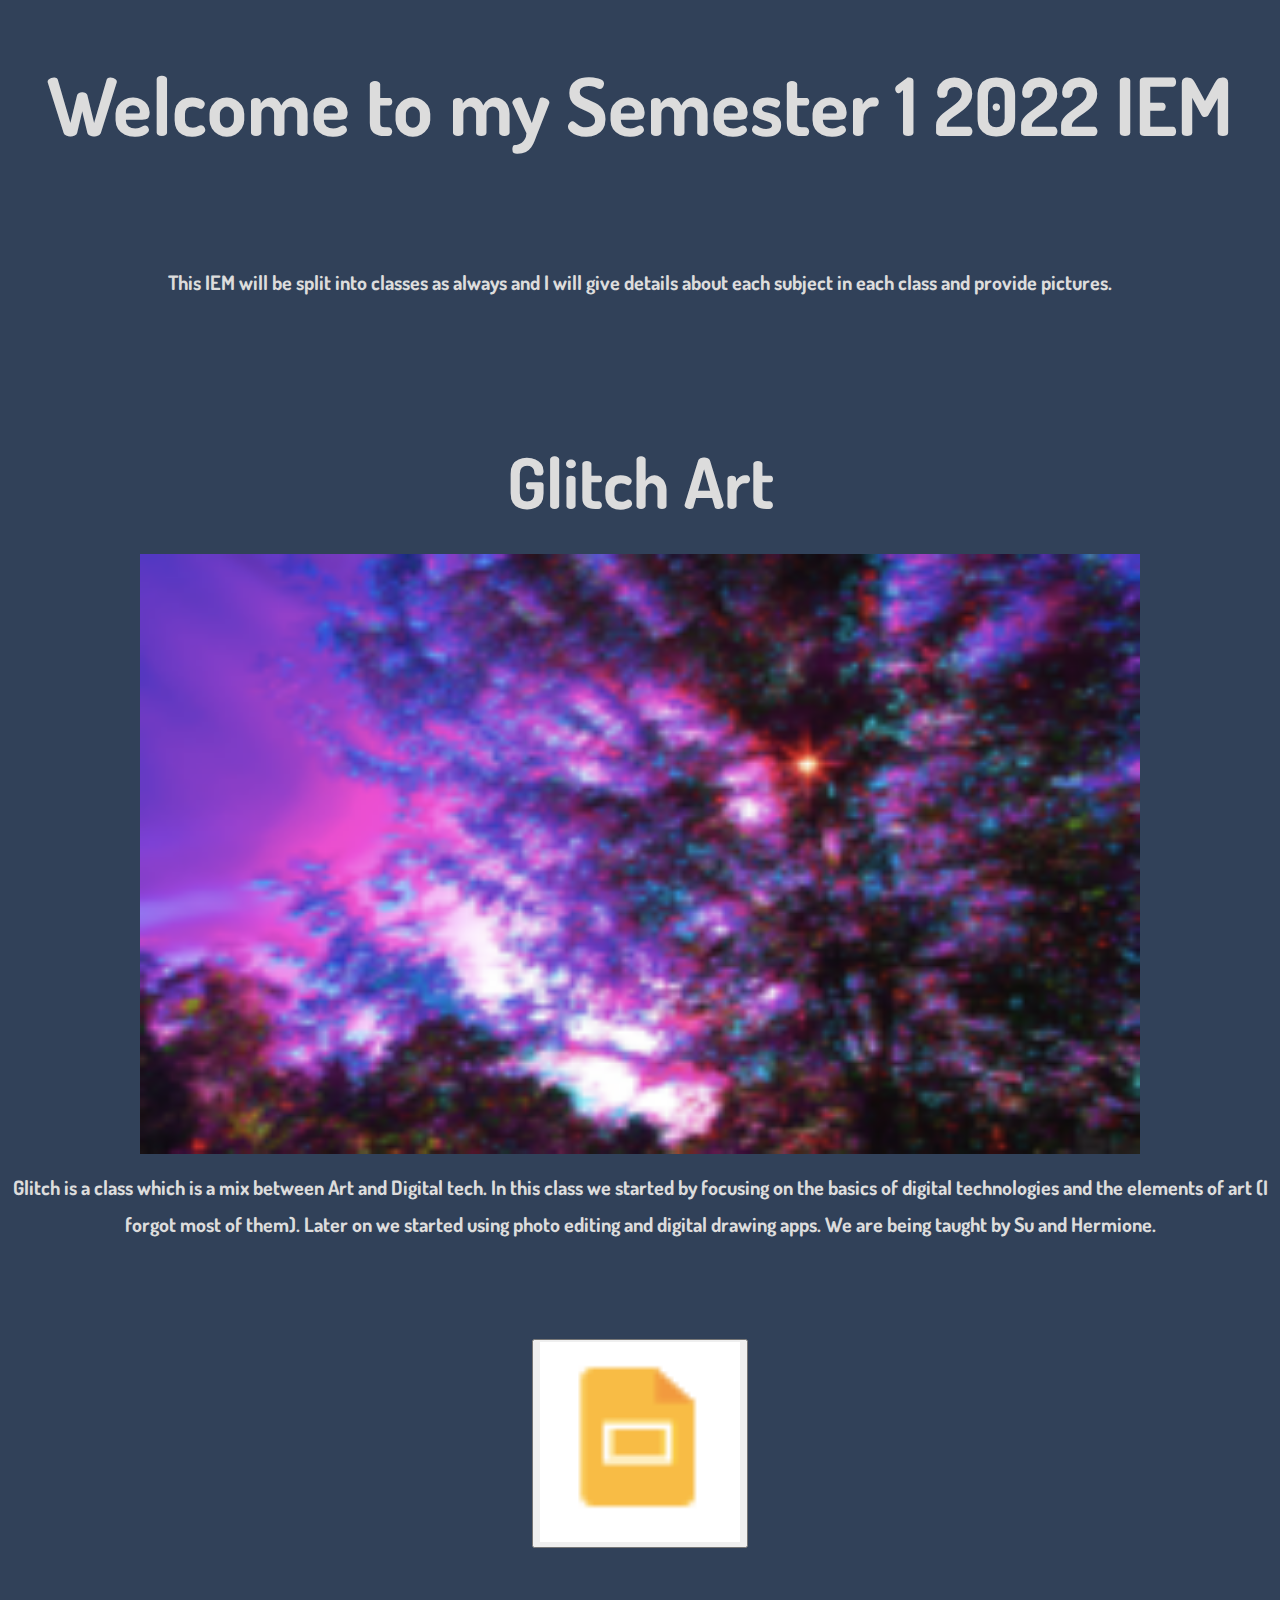
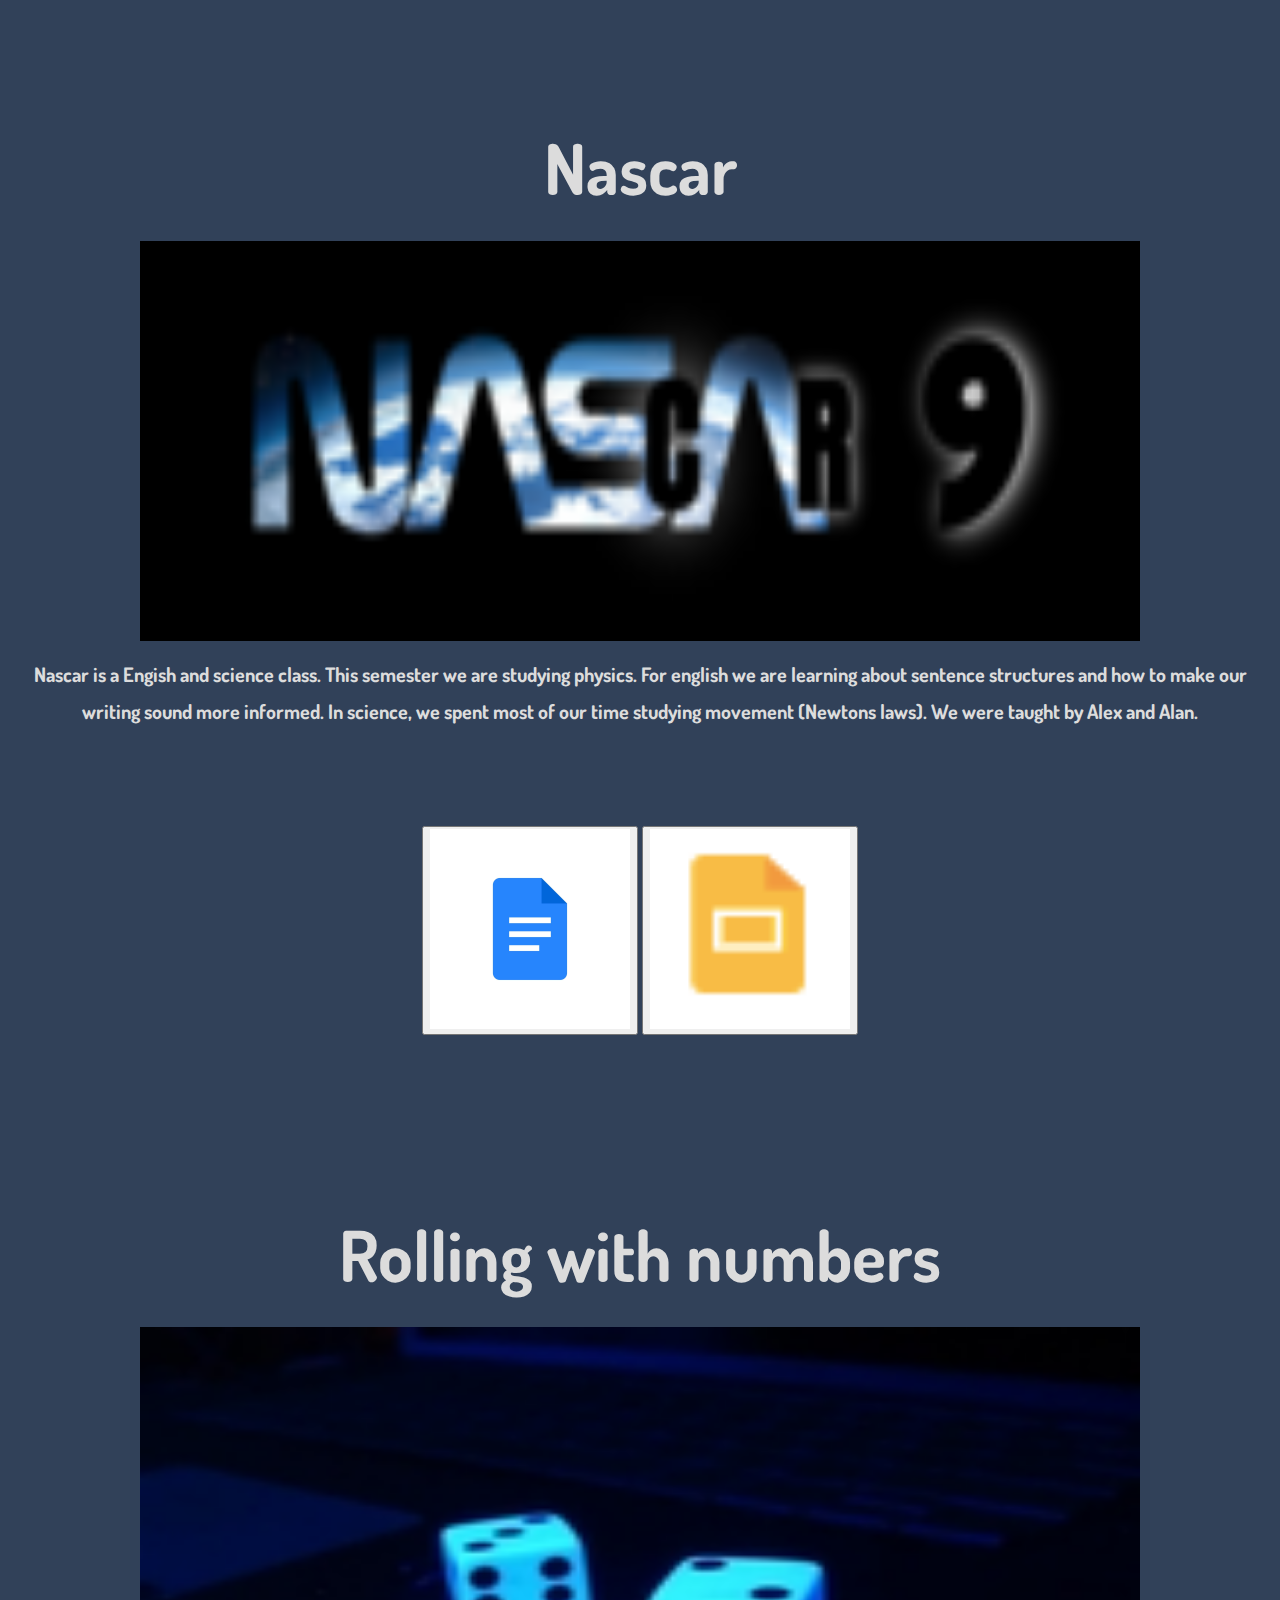
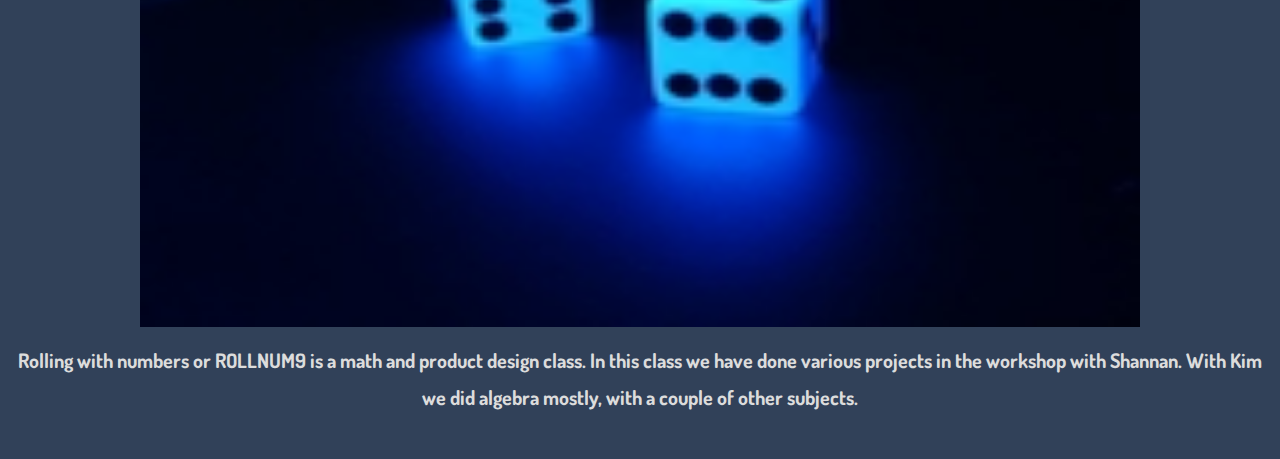
==== index.html @ 87dc7e52 "Rename IEM 2022 Semester 1.html to index.html" ====
<!DOCTYPE html>
<html>
<head>
<title>Semester 1 2022 IEM</title>
<!--CSS-->
<link rel="stylesheet" href="style.css">
<!--Fonts-->
<link rel="preconnect" href="https://fonts.googleapis.com">
<link rel="preconnect" href="https://fonts.gstatic.com" crossorigin>
<link href="https://fonts.googleapis.com/css2?family=Dosis&display=swap" rel="stylesheet">
</head>
<body>
<!--Intro-->
<h1>Welcome to my Semester 1 2022 IEM<h1>

    <p1>This IEM will be split into classes as always and I will give details about each subject in each class and provide pictures.<p1>
        <br>
        <br>
    <!--Glitch Art-->
    <h2>Glitch Art<h2>
        <img class="gb_Ca gbii" src="images/logo-5630803287_6201c99acbca8.png" alt="" aria-hidden="true" data-noaft="" width=1000px height=600> 
        <br>
        <p1>Glitch is a class which is a mix between Art and Digital tech. In this class we started by focusing on the basics of digital technologies and the elements of art (I forgot most of them). Later on we started using photo editing and digital drawing apps. We are being taught by Su and Hermione.<p1>
            <br>
            <br>
            <br>
            <br>
            <button type="button"> <img src="images/Screen Shot 2022-06-08 at 10.53.54 AM.png" height="200" width="200" onclick="location.href='https://docs.google.com/presentation/d/1Rb6sDxBsO-hjzeUfE3O_S-BsyR9wCCcV4jCV4Bteq-A/edit#slide=id.g12c822e63e5_0_62'"></button>
            <br>
            <br>
            <br>
            <br>
            <br>
        <!--Nascar-->
        <h2>Nascar<h2>
        <img class="gb_Ca gbii" src="images/Nascar.png" alt="" aria-hidden="true" data-noaft="" width=1000px height=400> 
        <br>
        <p1>Nascar is a Engish and science class. This semester we are studying physics. For english we are learning about sentence structures and how to make our writing sound more informed. In science, we spent most of our time studying movement (Newtons laws). We were taught by Alex and Alan.<p1>
            <br>
            <br>
            <br>
            <br>
            <button type="button"> <img src="images/google-docs.jpeg" height="200" width="200" onclick="location.href='https://docs.google.com/document/d/1sJwNydrdx5w06O129v8Bzof42ud7ow1mlI-92Z0q8yI/edit'"></button>
            <button type="button"> <img src="images/Screen Shot 2022-06-08 at 10.53.54 AM.png" height="200" width="200" onclick="location.href='https://docs.google.com/presentation/d/1Cz5f4qBBSOPGUQqWHZx483pXTioFllI8XoZ-zyTBuHU/edit#slide=id.g1240adbd416_0_0'"></button>
            <br>
            <br>
            <br>
            <br>
            <br>
        <!--Rolling with numbers-->
        <h2>Rolling with numbers<h2>
        <img class="gb_Ca gbii" src="images/ROLLNUM.jpeg" alt="" aria-hidden="true" data-noaft="" width=1000px height=600> 
        <br>
        <p1>Rolling with numbers or ROLLNUM9 is a math and product design class. In this class we have done various projects in the workshop with Shannan. With Kim we did algebra mostly, with a couple of other subjects. <p1>
    </body>
</html>
---- style.css ----
h2 {
    font-family: 'Dosis', sans-serif;
    text-align: center;
    color: #dcdcdc;
    font-size: 70px;
}
h1  {
    font-family: 'Dosis', sans-serif;
text-align: center;
color: #dcdcdc;
font-size: 80px;
}

p1 {
    font-family: 'Dosis', sans-serif;
    font-size: 20px;
    line-height: 0.4;
}

body {
    background-color: #314159;
  }
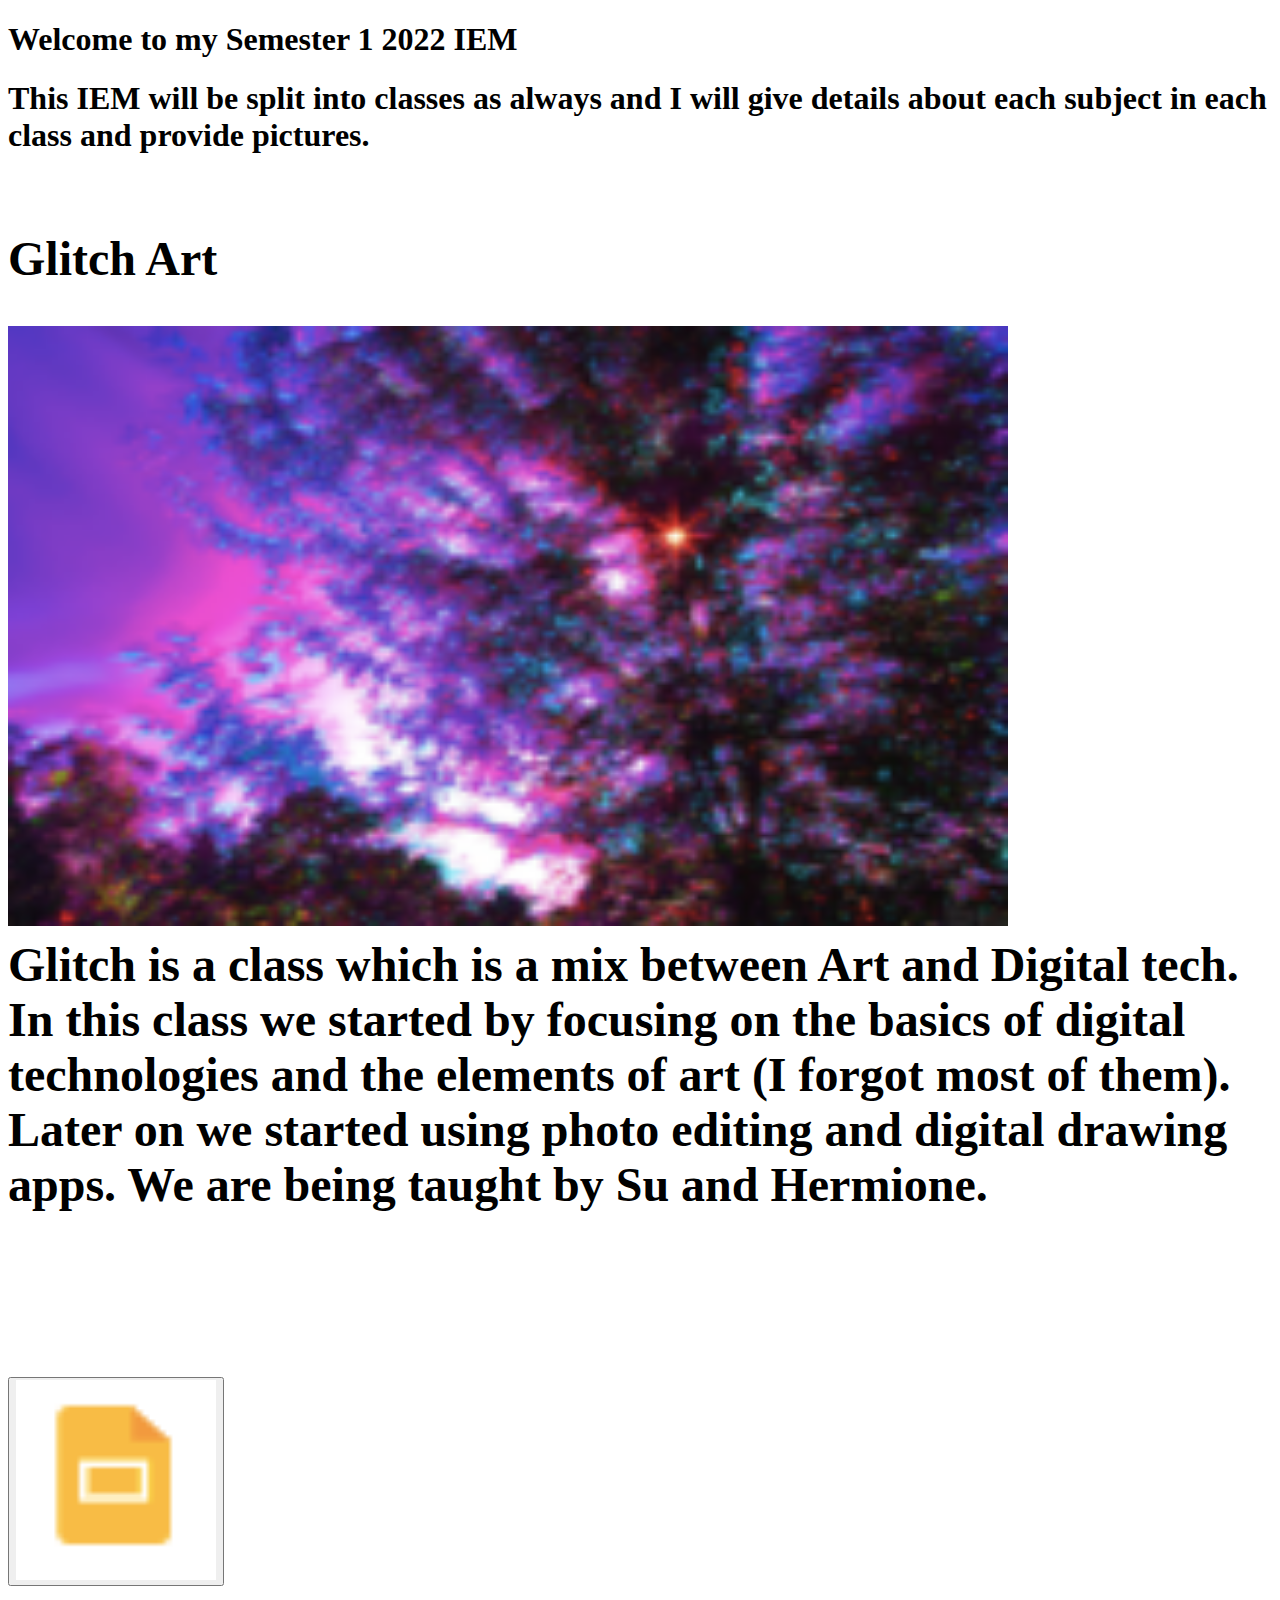
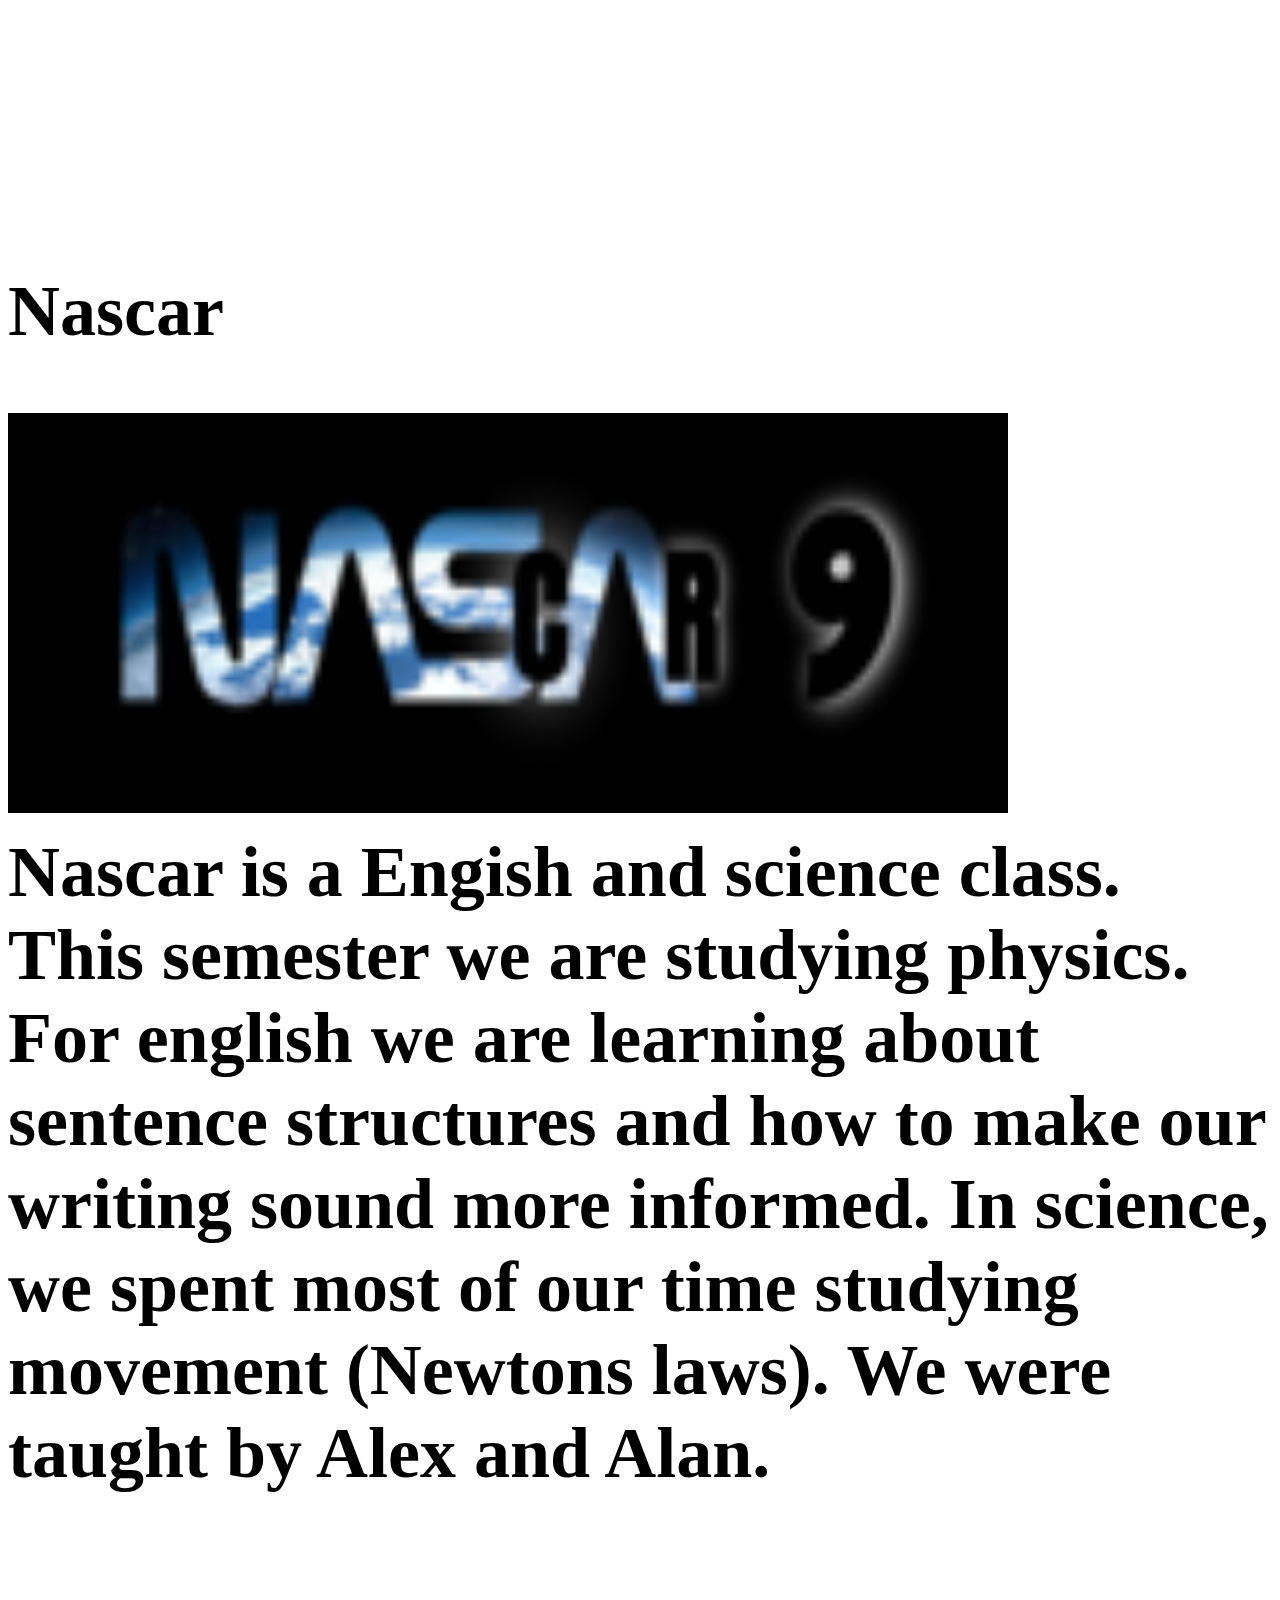
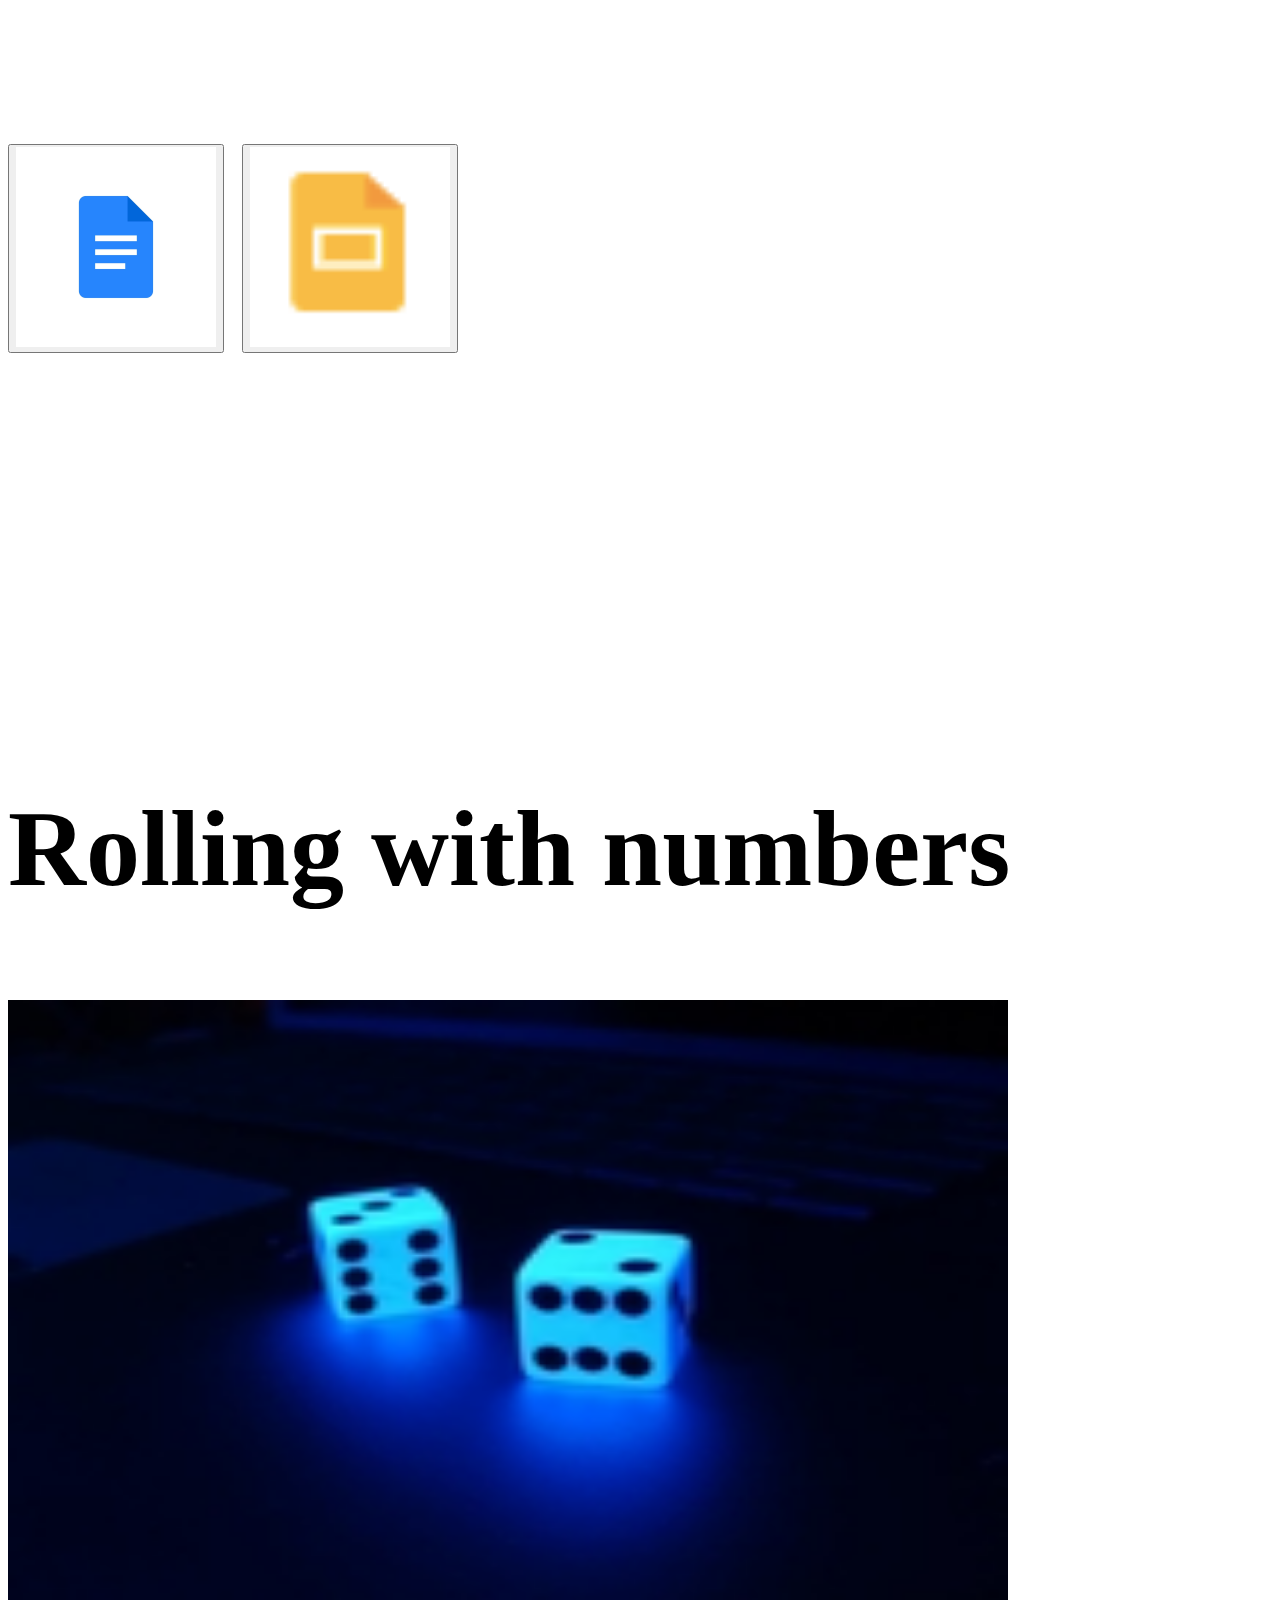
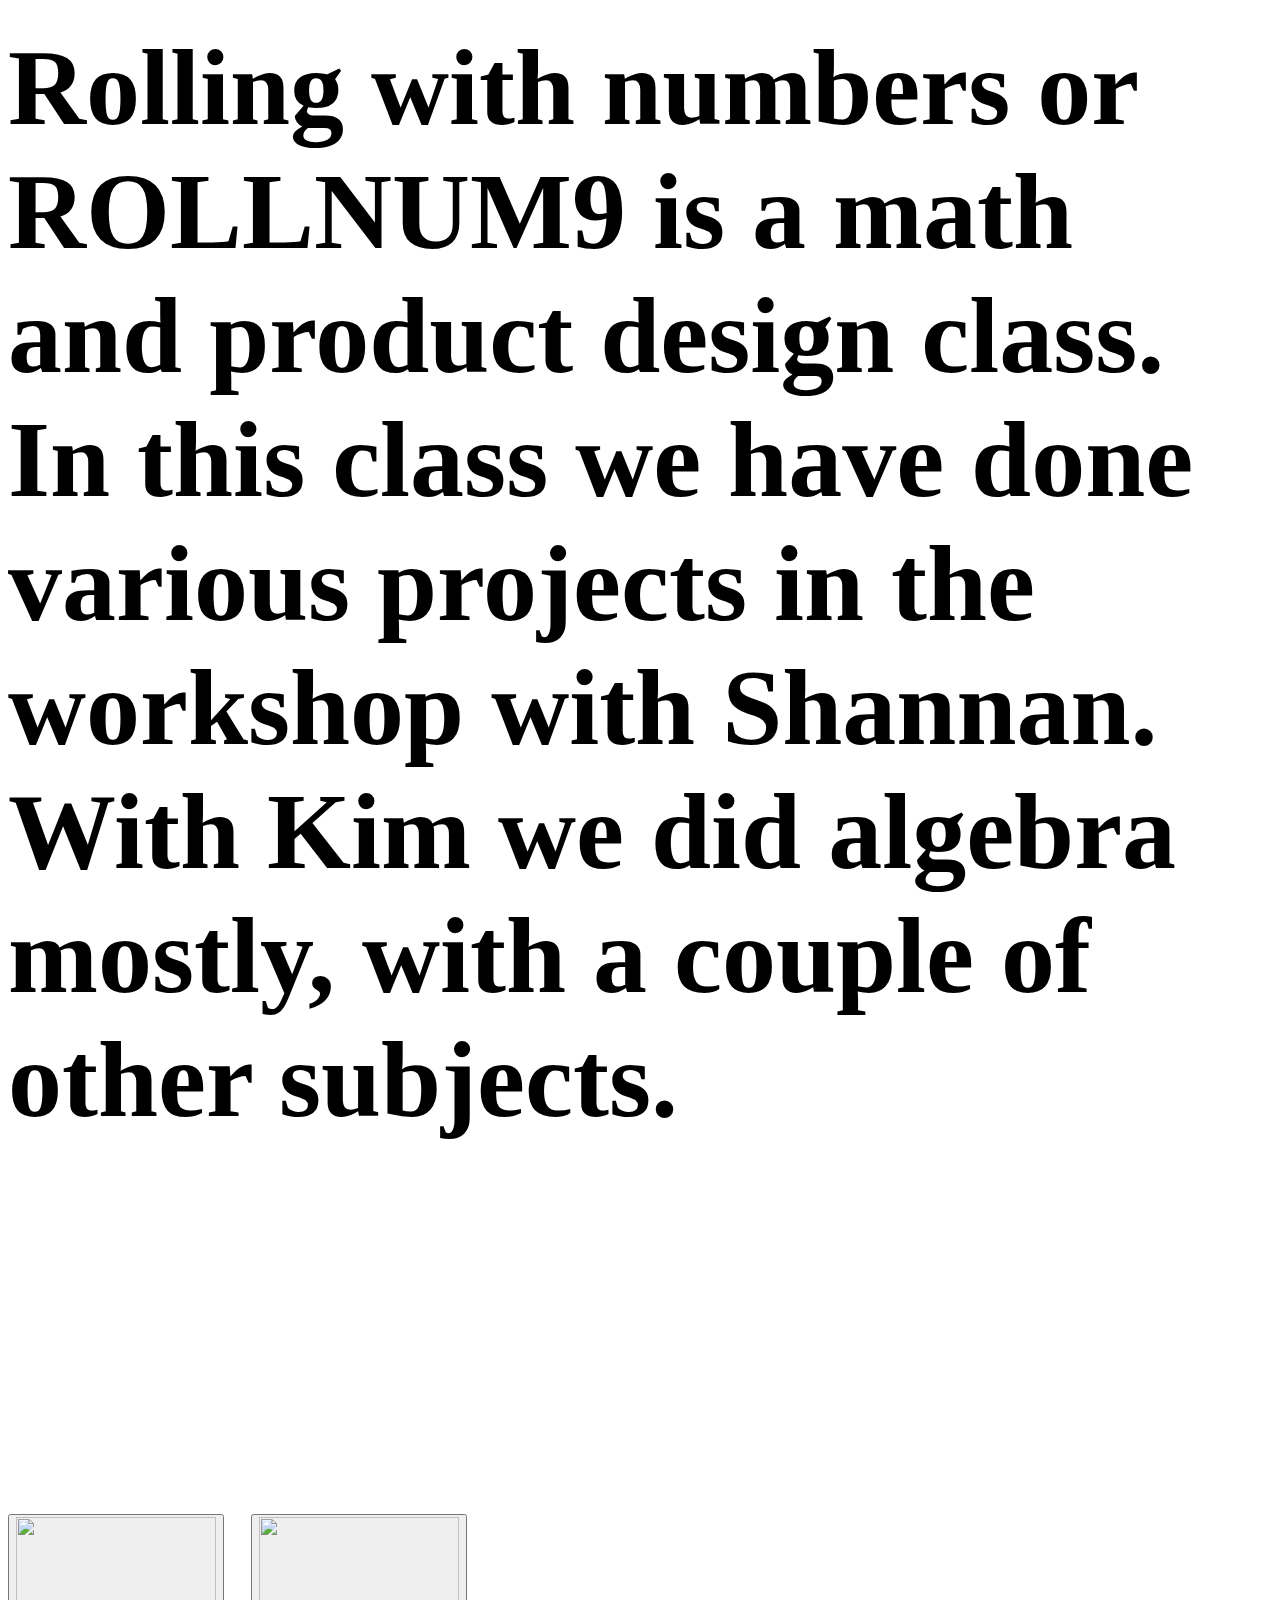
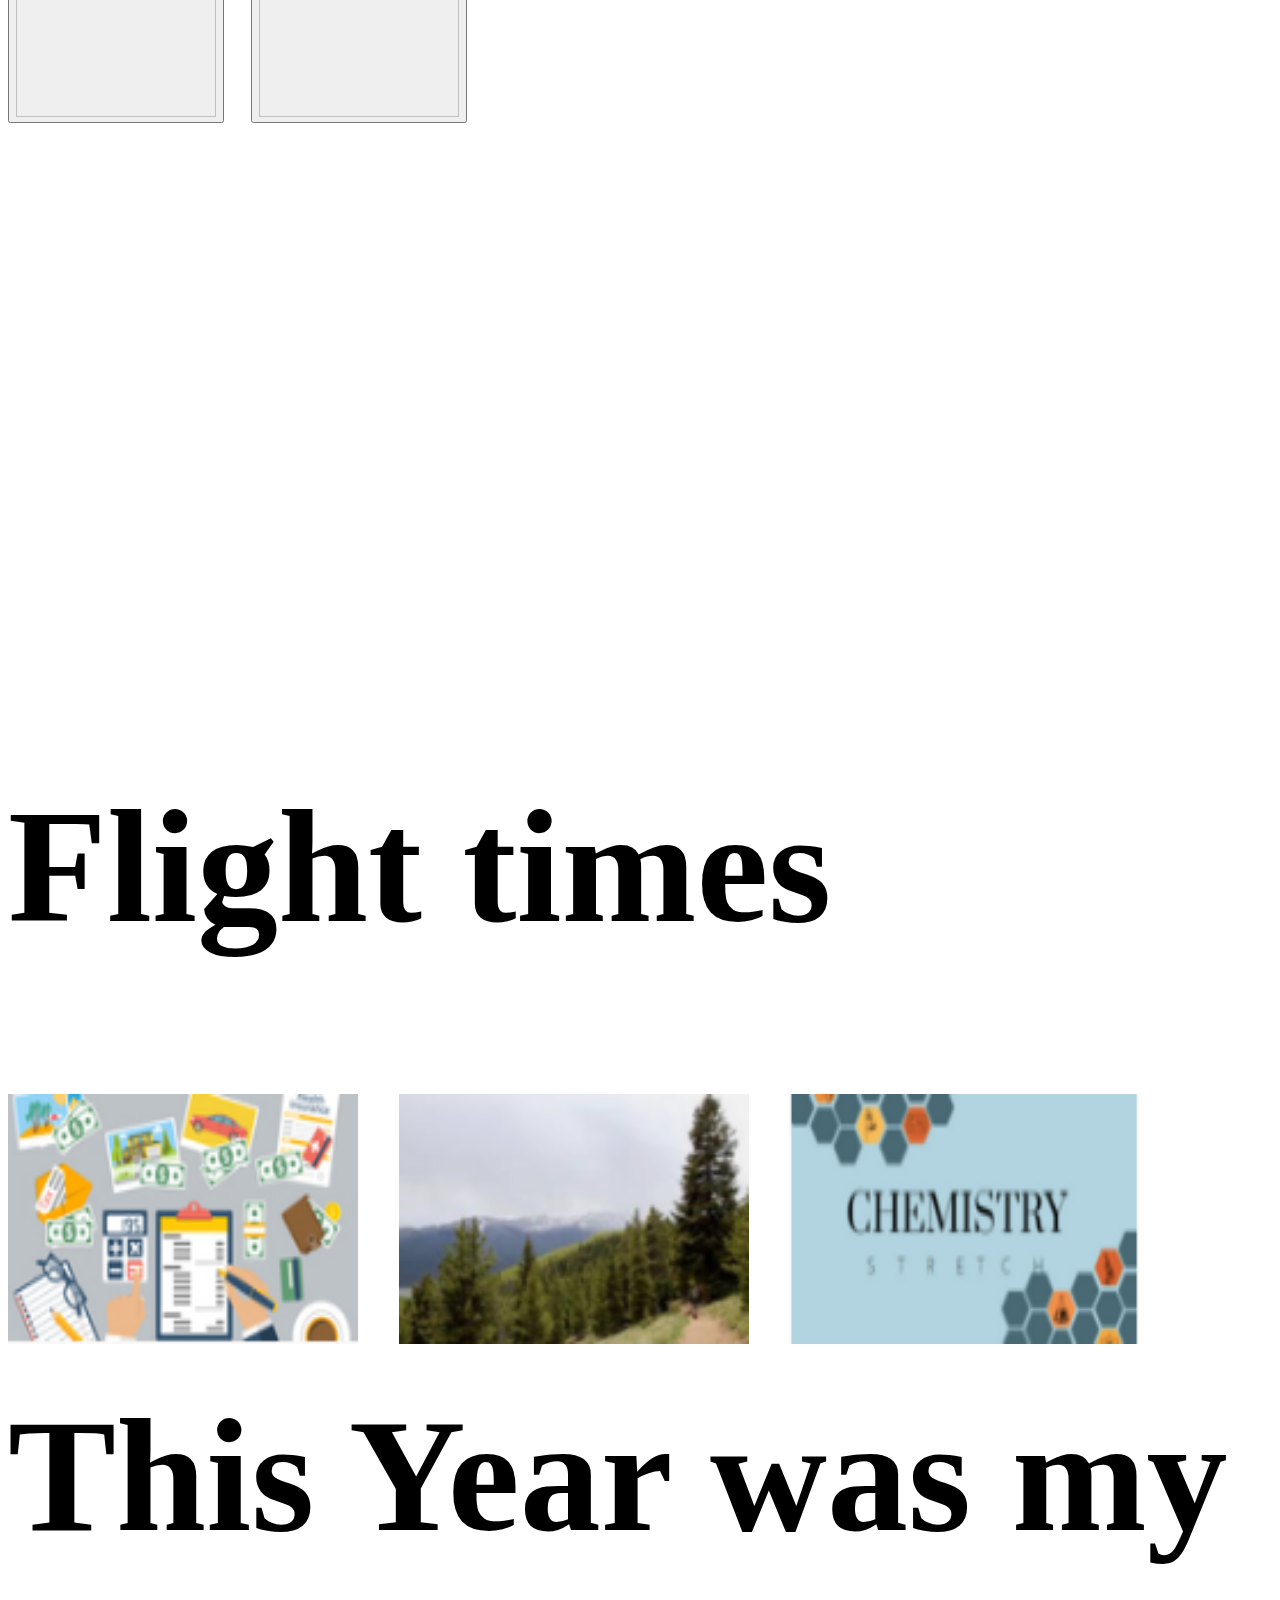
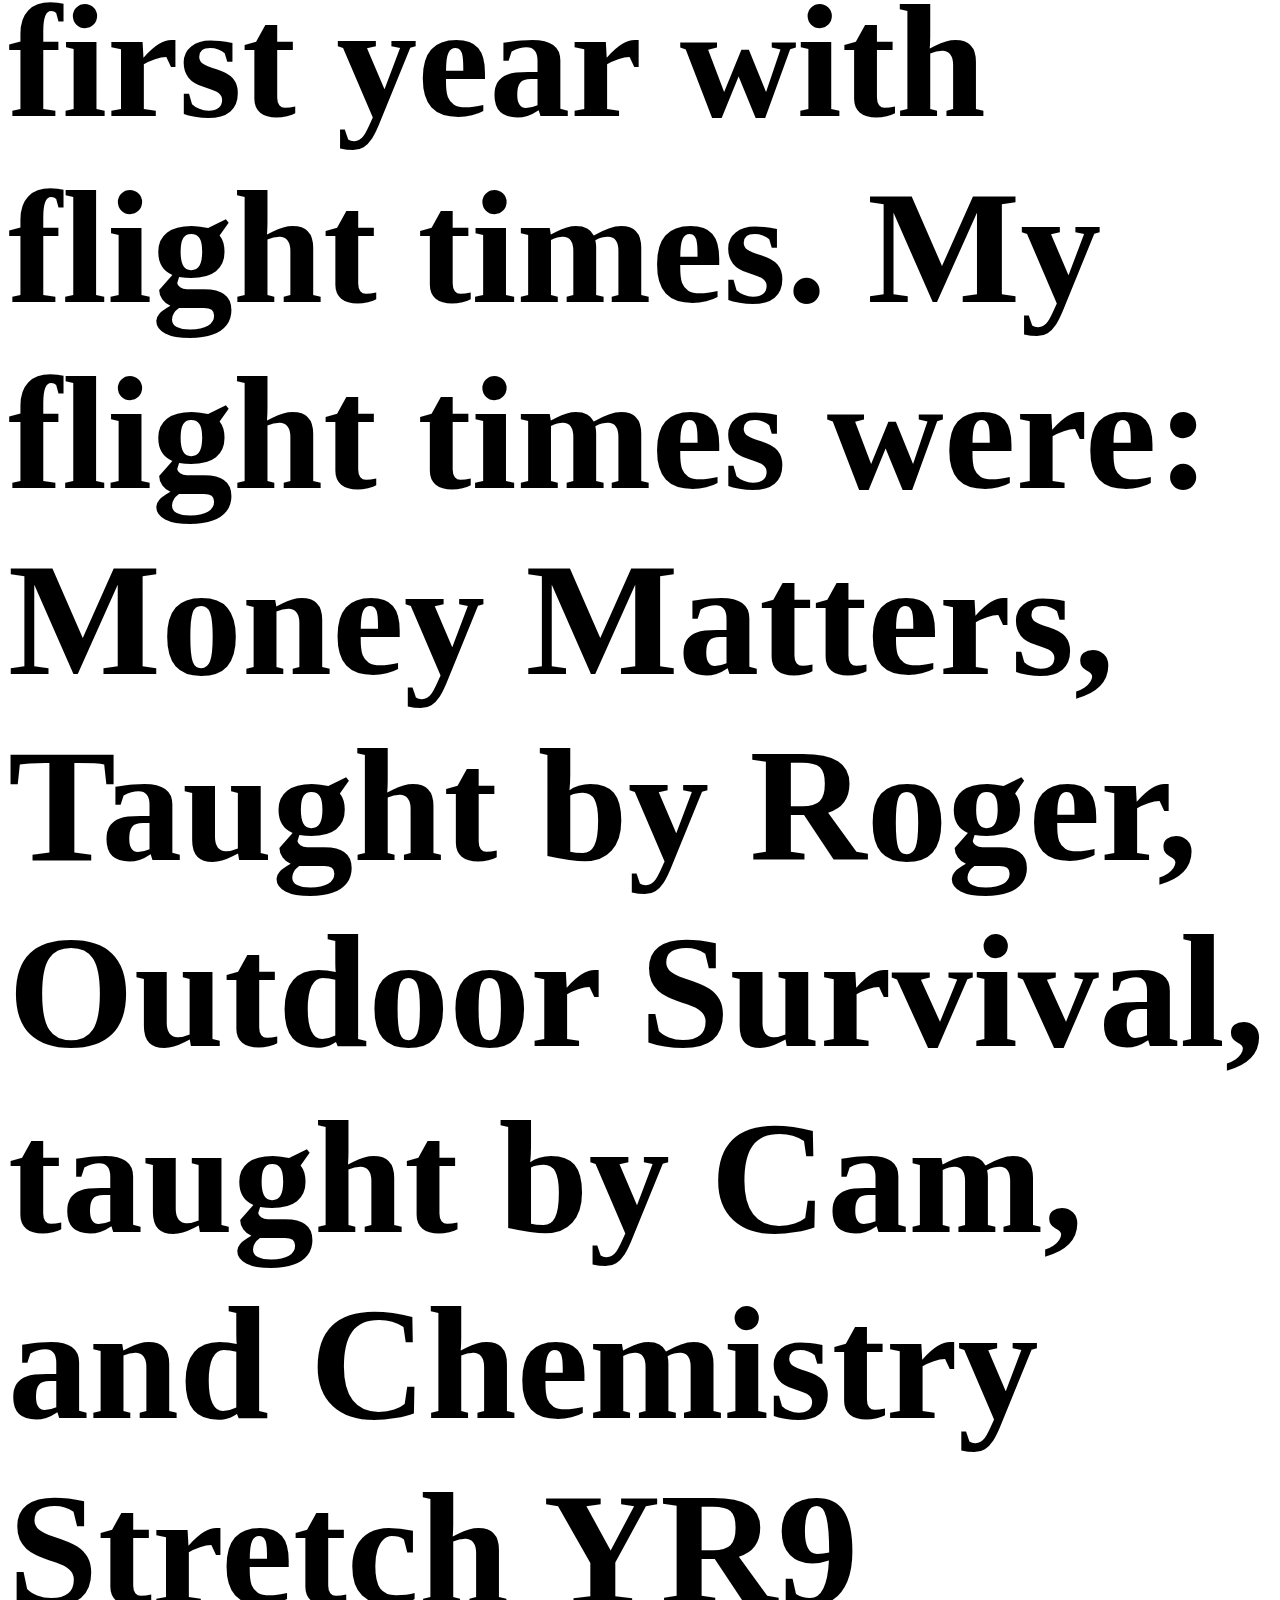
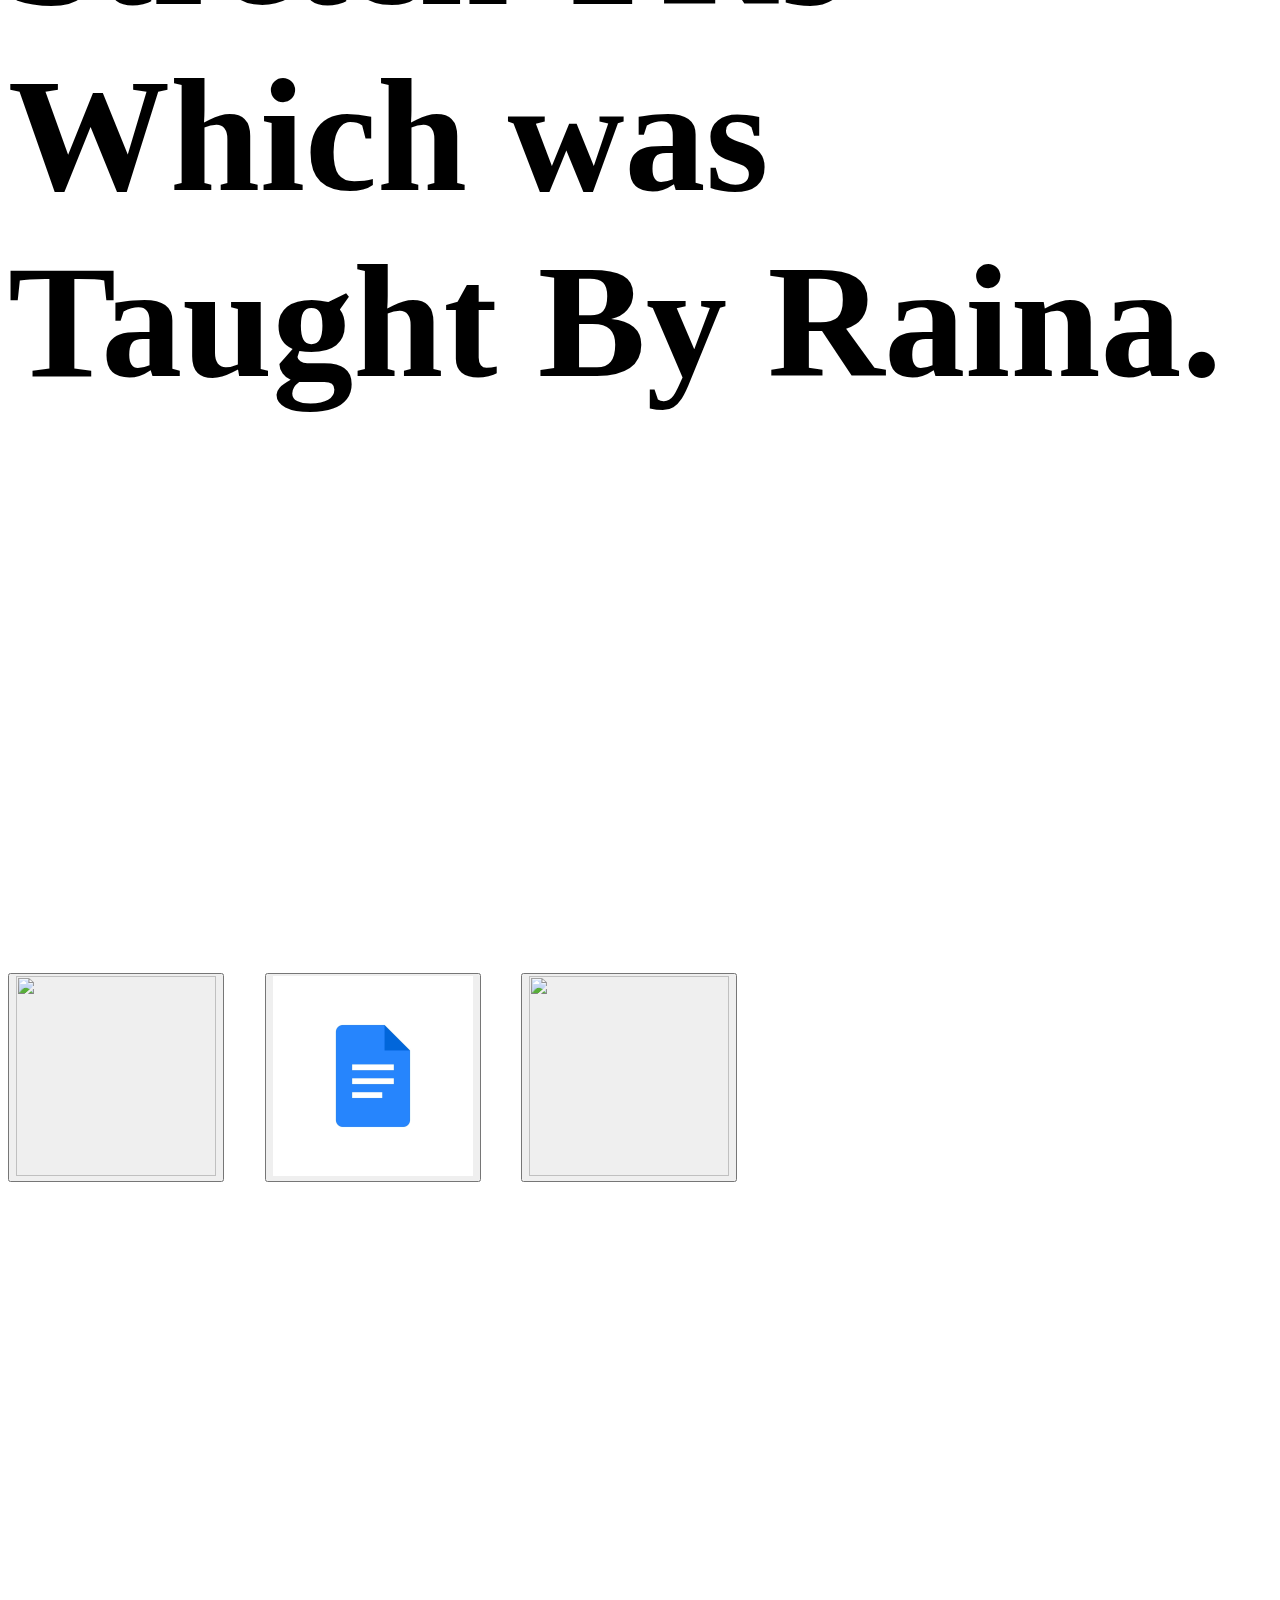
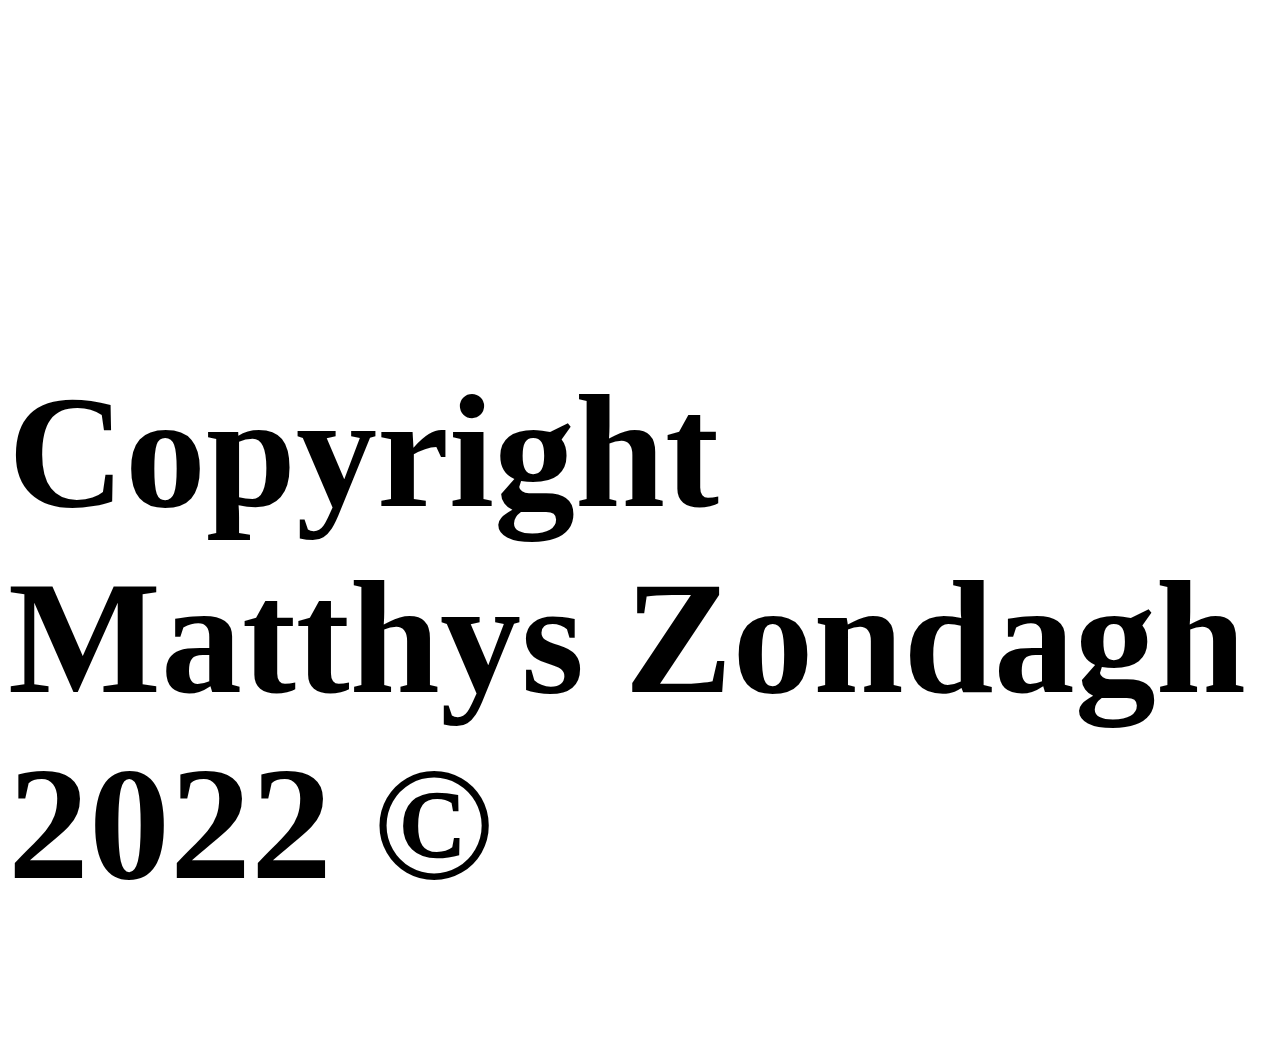
==== commit 45427acb: "Update index.html" ====
--- a/index.html
+++ b/index.html
@@ -3,7 +3,7 @@
 <head>
 <title>Semester 1 2022 IEM</title>
 <!--CSS-->
-<link rel="stylesheet" href="style.css">
+<link rel="stylesheet" href="css/style.css">
 <!--Fonts-->
 <link rel="preconnect" href="https://fonts.googleapis.com">
 <link rel="preconnect" href="https://fonts.gstatic.com" crossorigin>
@@ -52,5 +52,36 @@
         <img class="gb_Ca gbii" src="images/ROLLNUM.jpeg" alt="" aria-hidden="true" data-noaft="" width=1000px height=600> 
         <br>
         <p1>Rolling with numbers or ROLLNUM9 is a math and product design class. In this class we have done various projects in the workshop with Shannan. With Kim we did algebra mostly, with a couple of other subjects. <p1>
+            <br>
+            <br>
+            <br>
+            <br>
+            <button type="button"> <img src="images/433-4330628_schoology-icon-schoology-logo-png.png" height="200" width="200" onclick="location.href='https://app.schoology.com/assignment/5969368958/info'"></button>
+            <button type="button"> <img src="images/433-4330628_schoology-icon-schoology-logo-png.png" height="200" width="200" onclick="location.href='https://app.schoology.com/assignment/6006006902/info'"></button>
+            <br>
+            <br>
+            <br>
+            <br>
+            <br>
+        <!--Flight Times-->
+        <h2>Flight times<h2>
+            <img class="gb_Ca gbii" src="images/MONMAT.PNG" alt="" aria-hidden="true" data-noaft="" width=350px height=250px> 
+            <img class="gb_Ca gbii" src="images/OUTDOOR.PNG" alt="" aria-hidden="true" data-noaft="" width=350px height=250px> 
+            <img class="gb_Ca gbii" src="images/ChemistryStretch.PNG" alt="" aria-hidden="true" data-noaft="" width=350px height=250px> 
+            <br>
+            <p1>This Year was my first year with flight times. My flight times were: Money Matters, Taught by Roger, Outdoor Survival, taught by Cam, and Chemistry Stretch YR9 Which was Taught By Raina. <p1>
+            <br>
+            <br>
+            <br>
+            <br>
+            <button type="button"> <img src="images/433-4330628_schoology-icon-schoology-logo-png.png" height="200" width="200" onclick="location.href='https://app.schoology.com/assignment/5968595225/assessment_view/1812331575'"></button>
+            <button type="button"> <img src="images/google-docs.jpeg" height="200" width="200" onclick="location.href='https://docs.google.com/document/d/1-cT-AJjq9M9XkRHti_41Yf1RJoPZzADOzomQ6puXRNQ/edit'"></button>
+            <button type="button"> <img src="images/433-4330628_schoology-icon-schoology-logo-png.png" height="200" width="200" onclick="location.href='https://app.schoology.com/assignment/5738463766/dropbox/view/86597369?revision=1'"></button>
+            <br>
+            <br>
+            <br>
+            <br>
+            <br>
+            <p2>Copyright Matthys Zondagh 2022 ©<p2>
     </body>
 </html>
